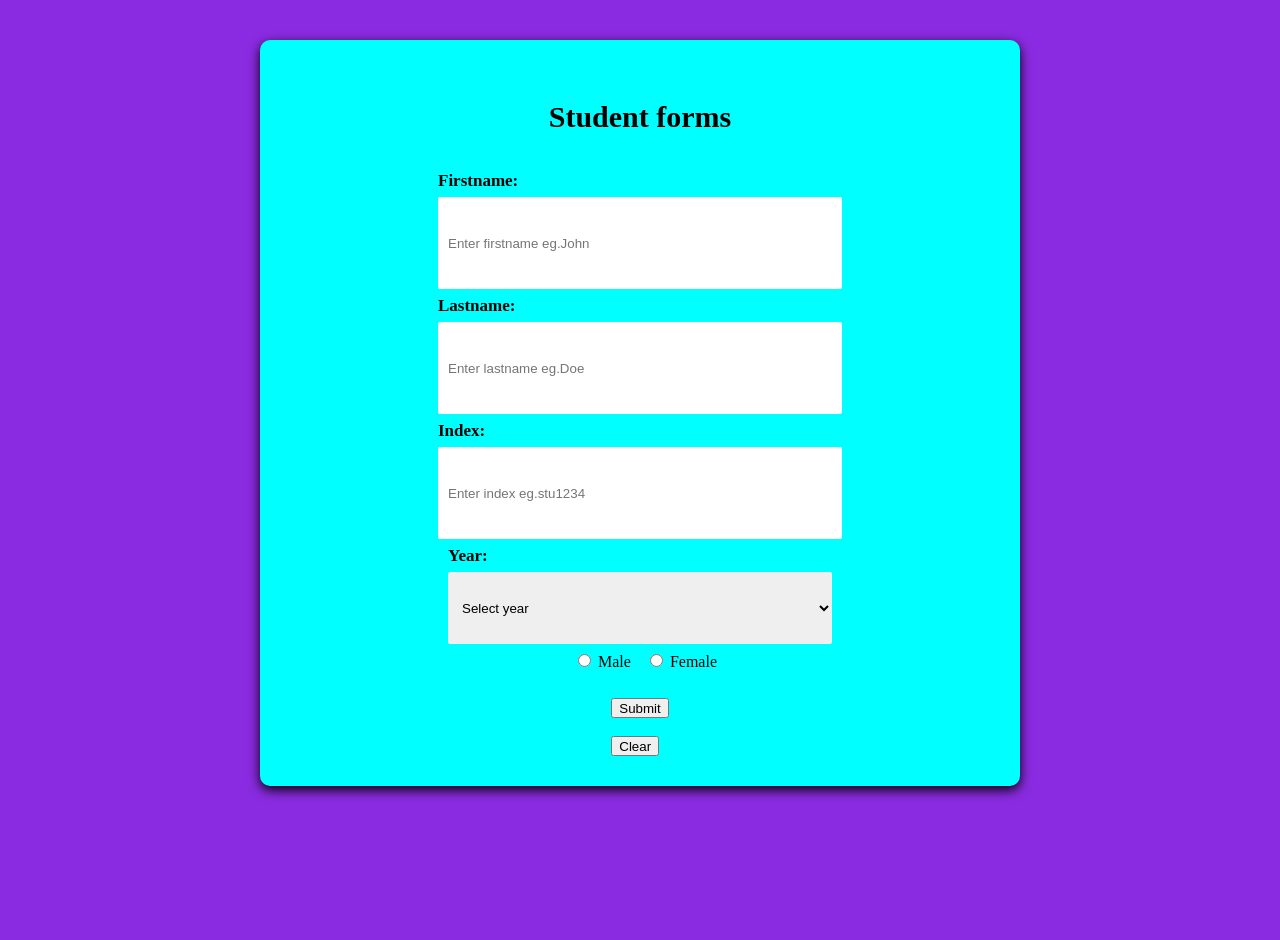
==== frontend/addstudent.html @ a8ddd3e1 "newupdate made on students(adminacess) branch" ====
<!doctype html>
<html lang="en">
  <head>
   <link rel="stylesheet" href="./styles/addstudent.css" />
    <meta charset="UTF-8" />
    <meta name="viewport" content="width=device-width, initial-scale=1.0" />
    <title>Add student</title>
  </head>
  <body>
    <form>
      <div id="main-container">
        <div id="heading">
          <p>Student forms</p>
        </div>
        <div>
          <label for="firstname"  class="form-label">Firstname:</label>
          <input
            type="text"
            id="firstname"
            class="stu-forms"
            name="firstname"
            placeholder="Enter firstname eg.John"
            required
          />
        </div>
        <div>
          <label for="lastname"  class="form-label">Lastname:</label>
          <input
            type="text"
            id="lastname"
             class="stu-forms"
            name="lastname"
            placeholder="Enter lastname eg.Doe"
            required
          />
        </div>
        <!-- <div>
          <label for="othernames"  class="form-label">Othernames:</label>
          <input
            type="text"
            id="othernames"
             class="stu-forms"
            name="lothernames"
            placeholder="Enter othernames "
          />
        </div> -->
        <div>
          <label for="index" class="form-label">Index:</label>
          <input
            type="text"
            id="index"
             class="stu-forms"
            name="index"
            placeholder="Enter index eg.stu1234"
            required
          />
        </div>
       
        <div >
          <label for="Year"  class="form-label" >Year:</label>
          <select  class="stu-forms">
            <option value="">Select year </option>
            <option value="Year 1">Year 1</option>
            <option value="Year 2">Year 2</option>
            <option value="Year 3">Year 3</option>
          </select>
        </div>
         <div id="gender"><label class="stu-forms"  class="form-label">
            <input type="radio" id="male" name="gender"  value="MAle" />
            Male</label>
           <input type="radio" id="female" name="gender"  value="Female" />
            Female</label></div>
        <!-- <div>
          <label for="course"  class="form-label">Course:</label>

<select id="course" name="course"  class="stu-forms">
    <option value="">Select Course</option>
    <option value="Computer Science">Computer Science</option>
    <option value="Information Technology">Information Technology</option>
    <option value="Business Administration">Business Administration</option>
    <option value="Accounting">Accounting</option>
</select>
        </div> -->
        <!-- <div>
          <label for="tel"  class="form-label">Tel:</label>
          <input type="tel" name="tel" id="tel"  class="stu-forms" placeholder="Enter Tel eg:0123456789">
        </div>
        <div> -->
          <!-- <label for="passport"  class="form-label">Passport Picture</label>
<input type="file" id="passport"  class="stu-forms" name="passport" accept="image/*">

<img id="passport-preview" src="" alt="Passport Preview">
        </div> -->
        
        <div id="btn-container">
          <button id="submit-btn"  class="forms-btn" type="button">Submit</button><br><br>
                    <button id="clear-btn"  class="forms-btn" type="button">Clear</button>
        </div>
    </form>
  </body>
</html>
---- frontend/styles/addstudent.css ----
body{
  background-color: blueviolet;
  margin: 0;
  padding: 0;
  align-items: center;
  height: 100vh;
  width: 100%;
}
#main-container{
  background-color: aqua;
  width: 90%;
  display: flex;
  flex-direction: column;
  align-items: center;
  justify-content: center;
  align-content: center;
  padding: 40px;
  gap: 7px;
  padding-bottom: 10px;  
  border-radius: 10px;
  max-width: 700px;
  margin: 40px auto;
  padding: 30px;
  box-shadow: 0 4px 12px
}
#heading{
 font-size: 30px;
 font-weight: 600;
}
.stu-forms{
  gap: 50px;
  height: 8vh;
  width: 30vw;
  padding: 10px;
  border: none;
 border-radius: 2px;

}
.form-label {
  display: block;
  margin-bottom: 6px;
  font-size: 17px;
  font-weight: 600;
  color: var(--text-p);
}
#male,#female{
  padding: 10px;

}
.gen{
  gap: 50px;
  padding: 10px;
 
}
#btn-container{
  padding-bottom:
}
.forms-btn{
  height: 20px;
}
#gender{
  padding-bottom: 20px;
}
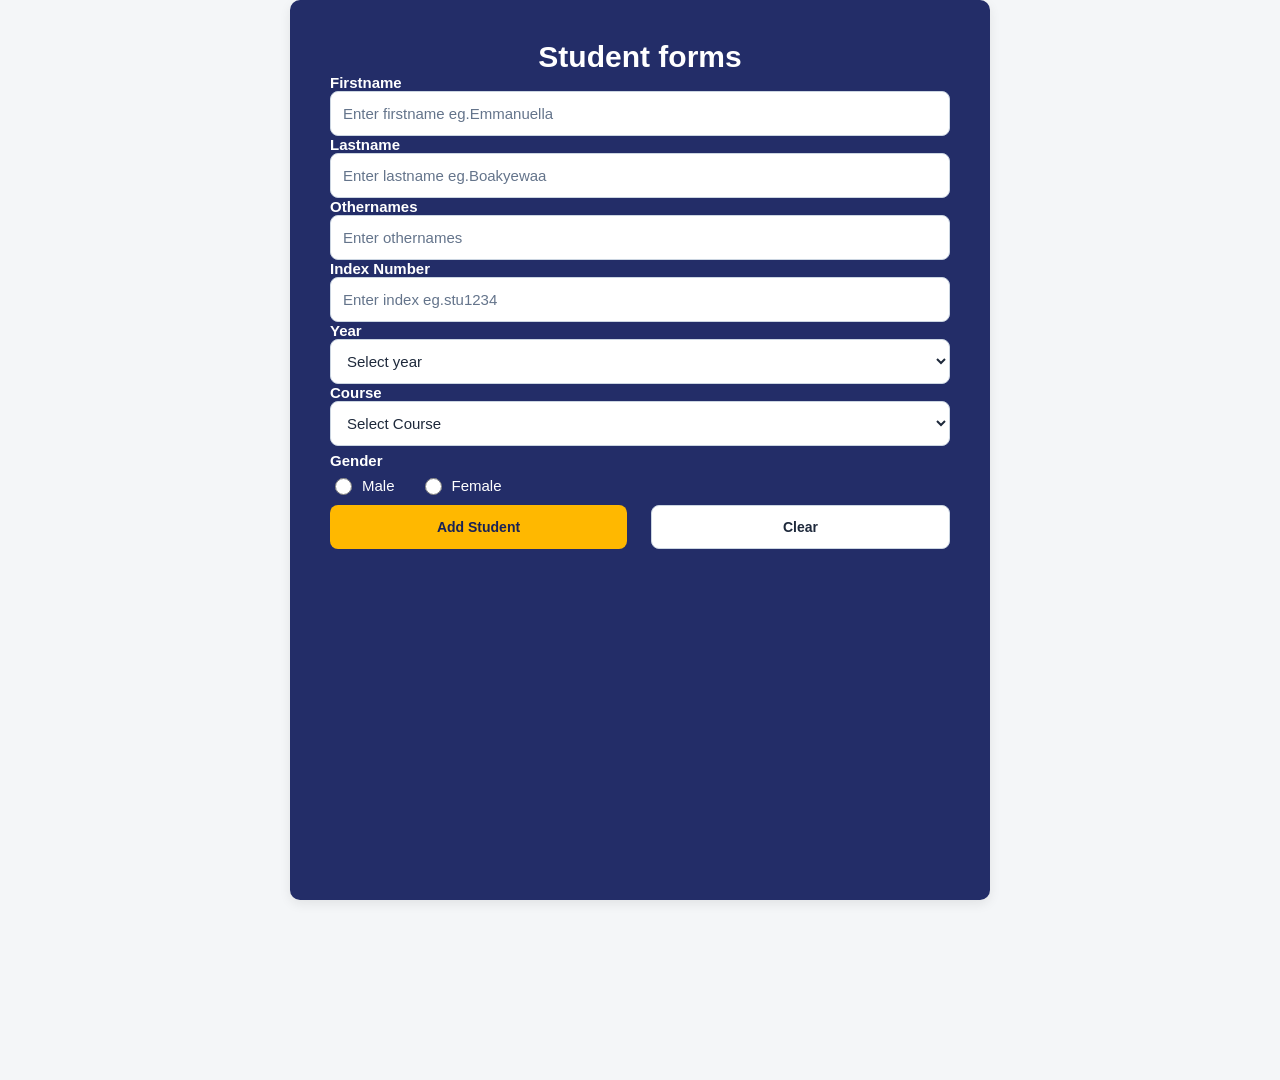
==== commit 01b5d684: "add student form feature" ====
--- a/frontend/addstudent.html
+++ b/frontend/addstudent.html
@@ -7,35 +7,35 @@
     <title>Add student</title>
   </head>
   <body>
-    <form>
-      <div id="main-container">
+    <form id="addstudent-forms">
+      <div id="form-container">
         <div id="heading">
           <p>Student forms</p>
         </div>
         <div>
-          <label for="firstname"  class="form-label">Firstname:</label>
+          <label for="firstname"  class="form-label">Firstname</label>
           <input
             type="text"
             id="firstname"
             class="stu-forms"
             name="firstname"
-            placeholder="Enter firstname eg.John"
+            placeholder="Enter firstname eg.Emmanuella"
             required
           />
         </div>
         <div>
-          <label for="lastname"  class="form-label">Lastname:</label>
+          <label for="lastname"  class="form-label">Lastname</label>
           <input
             type="text"
             id="lastname"
              class="stu-forms"
             name="lastname"
-            placeholder="Enter lastname eg.Doe"
+            placeholder="Enter lastname eg.Boakyewaa"
             required
           />
         </div>
-        <!-- <div>
-          <label for="othernames"  class="form-label">Othernames:</label>
+        <div>
+          <label for="othernames"  class="form-label">Othernames</label>
           <input
             type="text"
             id="othernames"
@@ -43,9 +43,9 @@
             name="lothernames"
             placeholder="Enter othernames "
           />
-        </div> -->
+        </div>
         <div>
-          <label for="index" class="form-label">Index:</label>
+          <label for="index" class="form-label">Index Number</label>
           <input
             type="text"
             id="index"
@@ -57,7 +57,7 @@
         </div>
        
         <div >
-          <label for="Year"  class="form-label" >Year:</label>
+          <label for="Year"  class="form-label" >Year</label>
           <select  class="stu-forms">
             <option value="">Select year </option>
             <option value="Year 1">Year 1</option>
@@ -65,22 +65,35 @@
             <option value="Year 3">Year 3</option>
           </select>
         </div>
-         <div id="gender"><label class="stu-forms"  class="form-label">
-            <input type="radio" id="male" name="gender"  value="MAle" />
-            Male</label>
-           <input type="radio" id="female" name="gender"  value="Female" />
-            Female</label></div>
-        <!-- <div>
-          <label for="course"  class="form-label">Course:</label>
+        <div>  <label for="course"  class="form-label">Course</label>
+        <select id="course" name="course"  class="stu-forms">
+    <option value="">Select Course</option>
+    <option value="General Science">General Science</option>
+    <option value="General Arts">General Arts</option>
+    <option value="Business ">Business </option>
+    <option value="Home Economics">Home Economics</option>
+</select></div>
+        <div class="form-group">
+    <label id="gen-id"></label>
+         <div class="form-group">
+  <label id="gen-id" class="form-label">Gender</label>
 
-<select id="course" name="course"  class="stu-forms">
-    <option value="">Select Course</option>
-    <option value="Computer Science">Computer Science</option>
-    <option value="Information Technology">Information Technology</option>
-    <option value="Business Administration">Business Administration</option>
-    <option value="Accounting">Accounting</option>
-</select>
-        </div> -->
+  <div id="gender">
+    <label for="male">
+      <input type="radio" id="male" name="gender" value="Male" />
+      Male
+    </label>
+
+    <label for="female">
+      <input type="radio" id="female" name="gender" value="Female" />
+      Female
+    </label>
+  </div>
+</div>
+        
+
+
+        </div>
         <!-- <div>
           <label for="tel"  class="form-label">Tel:</label>
           <input type="tel" name="tel" id="tel"  class="stu-forms" placeholder="Enter Tel eg:0123456789">
@@ -93,9 +106,9 @@
         </div> -->
         
         <div id="btn-container">
-          <button id="submit-btn"  class="forms-btn" type="button">Submit</button><br><br>
+          <button id="submit-btn"  class="forms-btn" type="button">Add Student</button><br><br>
                     <button id="clear-btn"  class="forms-btn" type="button">Clear</button>
         </div>
     </form>
   </body>
-</html>
+</html>
--- a/frontend/styles/addstudent.css
+++ b/frontend/styles/addstudent.css
@@ -1,63 +1,208 @@
-body{
-  background-color: blueviolet;
+:root {
+  --bg-main: #f4f6f8;
+  --bg-card: #ffffff;
+
+  --brand-navy: #192255;
+  --brand-navy-light: #232d68;
+
+  --accent-primary: #ffb800;
+  --accent-dark: #e8af00;
+
+  --text-p: #1e293b;
+  --text-s: #64748b;
+
+  --border: #cbd5e1;
+  --border-light: #e2e8f0;
+
+  --shadow: rgba(0, 0, 0, 0.08);
+}
+
+* {
+  box-sizing: border-box;
+}
+
+body {
   margin: 0;
   padding: 0;
-  align-items: center;
-  height: 100vh;
-  width: 100%;
-}
-#main-container{
-  background-color: aqua;
-  width: 90%;
-  display: flex;
+  width: 100%;
+  min-height: 120vh;
+  background-color: var(--bg-main);
+  font-family: "Inter", sans-serif;
+  font-weight: 400;
+}
+
+#form-container {
+  width: 100%;
+  max-width: 700px;
+  min-height: 100vh;
+  margin: 0 auto;
+  padding: 40px;
+  /* display: flex; */
   flex-direction: column;
-  align-items: center;
-  justify-content: center;
-  align-content: center;
-  padding: 40px;
-  gap: 7px;
-  padding-bottom: 10px;  
+  gap: 20px;
+  background-color: var(--brand-navy-light);
   border-radius: 10px;
-  max-width: 700px;
-  margin: 40px auto;
-  padding: 30px;
-  box-shadow: 0 4px 12px
-}
-#heading{
- font-size: 30px;
- font-weight: 600;
-}
-.stu-forms{
-  gap: 50px;
-  height: 8vh;
-  width: 30vw;
-  padding: 10px;
-  border: none;
- border-radius: 2px;
-
-}
+  box-shadow: 0 4px 12px var(--shadow);
+  /* display: none; */
+}
+
+#heading {
+  width: 100%;
+  text-align: center;
+  font-size: 30px;
+  font-weight: 600;
+  color: var(--bg-card);
+}
+
+#heading p {
+  margin: 0;
+}
+
+.form-group {
+  display: flex;
+  flex-direction: column;
+  gap: 6px;
+  width: 100%;
+}
+
 .form-label {
   display: block;
-  margin-bottom: 6px;
-  font-size: 17px;
+  font-size: 15px;
   font-weight: 600;
+  color: var(--bg-card);
+}
+
+.stu-forms {
+  width: 100%;
+  height: 45px;
+  padding: 10px 12px;
+  border: 1px solid var(--border);
+  border-radius: 8px;
+  background-color: var(--bg-card);
   color: var(--text-p);
-}
-#male,#female{
+  font-family: inherit;
+  font-size: 15px;
+  transition:
+    border-color 0.2s ease,
+    box-shadow 0.2s ease,
+    background-color 0.2s ease;
+}
+
+.stu-forms:hover {
+  background-color: #f8fafc;
+}
+
+.stu-forms:focus {
+  outline: none;
+  border-color: var(--accent-primary);
+  box-shadow: 0 0 0 3px rgba(255, 184, 0, 0.15);
+}
+
+#gender {
+  display: flex;
+  align-items: center;
+  gap: 25px;
+  width: 100%;
+}
+
+#gender label {
+  display: flex;
+  align-items: center;
+  gap: 7px;
+  color: var(--bg-card);
+  font-size: 15px;
+  font-weight: 500;
+  cursor: pointer;
+}
+
+#gender input[type="radio"] {
+  width: 17px;
+  height: 17px;
+  cursor: pointer;
+  accent-color: var(--accent-primary);
+}
+
+#btn-container {
+  display: flex;
+  gap: 12px;
+  width: 100%;
+  margin-top: 10px;
+}
+
+.forms-btn {
+  flex: 1;
+  height: 44px;
+  border-radius: 8px;
+  font-family: inherit;
+  font-size: 14px;
+  font-weight: 600;
+  cursor: pointer;
+  transition:
+    background-color 0.2s ease,
+    transform 0.1s ease;
+}
+
+#submit-btn {
+  border: none;
+  background-color: var(--accent-primary);
+  color: var(--brand-navy);
+}
+
+#submit-btn:hover {
+  background-color: var(--accent-dark);
+}
+
+#submit-btn:active {
+  transform: translateY(1px);
+}
+
+#clear-btn {
+  border: 1px solid var(--border);
+  background-color: var(--bg-card);
+  color: var(--text-p);
+}
+
+#clear-btn:hover {
+  background-color: #e2e8f0;
+}
+
+#clear-btn:active {
+  transform: translateY(1px);
+}
+
+input[type="file"] {
+  width: 100%;
   padding: 10px;
-
-}
-.gen{
-  gap: 50px;
-  padding: 10px;
- 
-}
-#btn-container{
-  padding-bottom:
-}
-.forms-btn{
-  height: 20px;
-}
-#gender{
-  padding-bottom: 20px;
-}+  border: 1px solid var(--border);
+  border-radius: 8px;
+  background-color: var(--bg-card);
+  color: var(--text-p);
+  font-family: inherit;
+}
+
+input::placeholder {
+  color: var(--text-s);
+}
+
+select {
+  cursor: pointer;
+}
+
+@media (max-width: 600px) {
+  #form-container {
+    width: 95%;
+    padding: 20px;
+  }
+
+  #heading {
+    font-size: 25px;
+  }
+
+  #btn-container {
+    flex-direction: column;
+  }
+
+  .forms-btn {
+    width: 100%;
+  }
+}
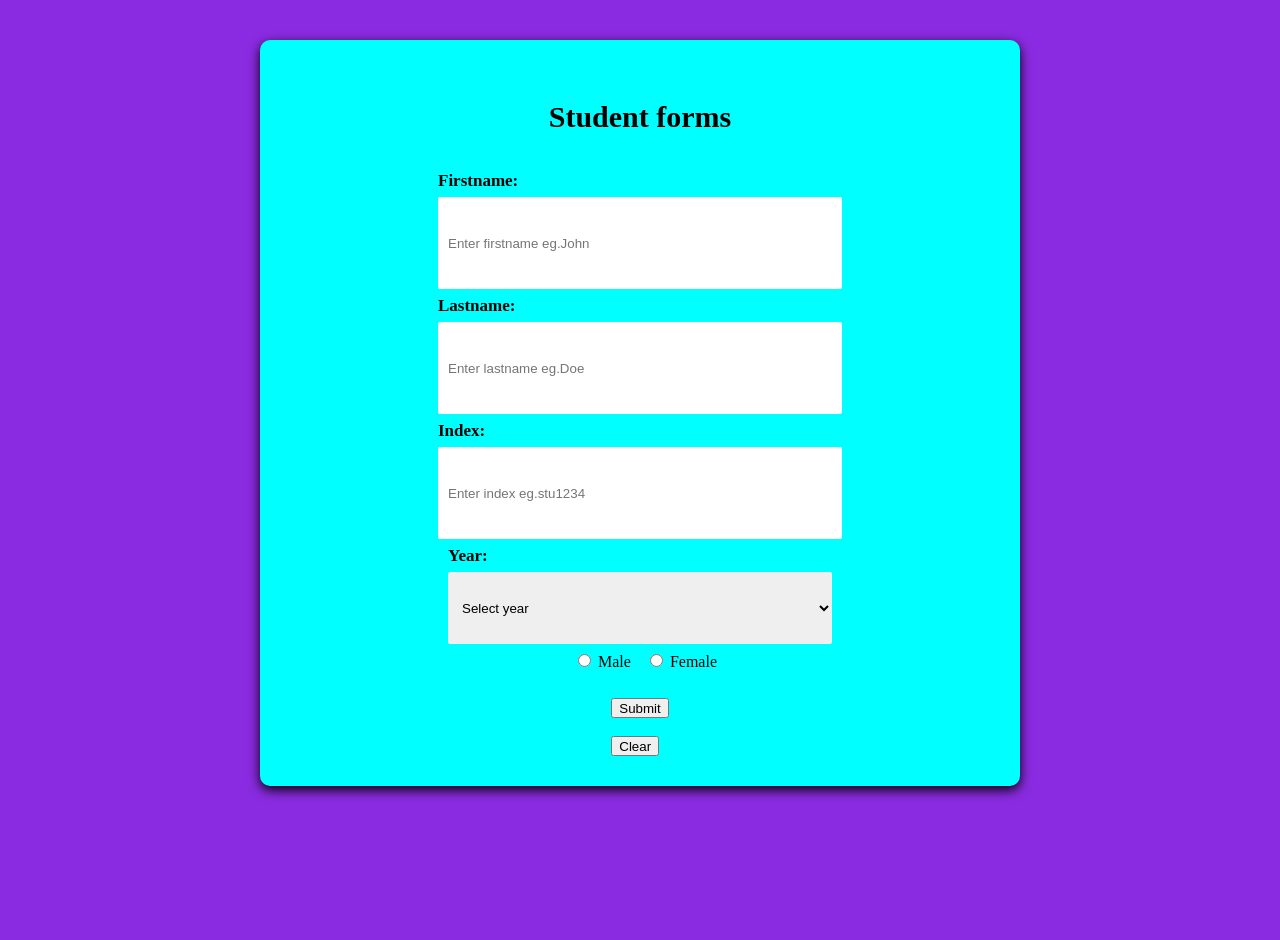
==== commit 1f701a4c: "Add student management section to the admin dashboard" ====
--- a/frontend/addstudent.html
+++ b/frontend/addstudent.html
@@ -7,35 +7,35 @@
     <title>Add student</title>
   </head>
   <body>
-    <form id="addstudent-forms">
-      <div id="form-container">
+    <form>
+      <div id="main-container">
         <div id="heading">
           <p>Student forms</p>
         </div>
         <div>
-          <label for="firstname"  class="form-label">Firstname</label>
+          <label for="firstname"  class="form-label">Firstname:</label>
           <input
             type="text"
             id="firstname"
             class="stu-forms"
             name="firstname"
-            placeholder="Enter firstname eg.Emmanuella"
+            placeholder="Enter firstname eg.John"
             required
           />
         </div>
         <div>
-          <label for="lastname"  class="form-label">Lastname</label>
+          <label for="lastname"  class="form-label">Lastname:</label>
           <input
             type="text"
             id="lastname"
              class="stu-forms"
             name="lastname"
-            placeholder="Enter lastname eg.Boakyewaa"
+            placeholder="Enter lastname eg.Doe"
             required
           />
         </div>
-        <div>
-          <label for="othernames"  class="form-label">Othernames</label>
+        <!-- <div>
+          <label for="othernames"  class="form-label">Othernames:</label>
           <input
             type="text"
             id="othernames"
@@ -43,9 +43,9 @@
             name="lothernames"
             placeholder="Enter othernames "
           />
-        </div>
+        </div> -->
         <div>
-          <label for="index" class="form-label">Index Number</label>
+          <label for="index" class="form-label">Index:</label>
           <input
             type="text"
             id="index"
@@ -57,7 +57,7 @@
         </div>
        
         <div >
-          <label for="Year"  class="form-label" >Year</label>
+          <label for="Year"  class="form-label" >Year:</label>
           <select  class="stu-forms">
             <option value="">Select year </option>
             <option value="Year 1">Year 1</option>
@@ -65,35 +65,22 @@
             <option value="Year 3">Year 3</option>
           </select>
         </div>
-        <div>  <label for="course"  class="form-label">Course</label>
-        <select id="course" name="course"  class="stu-forms">
+         <div id="gender"><label class="stu-forms"  class="form-label">
+            <input type="radio" id="male" name="gender"  value="MAle" />
+            Male</label>
+           <input type="radio" id="female" name="gender"  value="Female" />
+            Female</label></div>
+        <!-- <div>
+          <label for="course"  class="form-label">Course:</label>
+
+<select id="course" name="course"  class="stu-forms">
     <option value="">Select Course</option>
-    <option value="General Science">General Science</option>
-    <option value="General Arts">General Arts</option>
-    <option value="Business ">Business </option>
-    <option value="Home Economics">Home Economics</option>
-</select></div>
-        <div class="form-group">
-    <label id="gen-id"></label>
-         <div class="form-group">
-  <label id="gen-id" class="form-label">Gender</label>
-
-  <div id="gender">
-    <label for="male">
-      <input type="radio" id="male" name="gender" value="Male" />
-      Male
-    </label>
-
-    <label for="female">
-      <input type="radio" id="female" name="gender" value="Female" />
-      Female
-    </label>
-  </div>
-</div>
-        
-
-
-        </div>
+    <option value="Computer Science">Computer Science</option>
+    <option value="Information Technology">Information Technology</option>
+    <option value="Business Administration">Business Administration</option>
+    <option value="Accounting">Accounting</option>
+</select>
+        </div> -->
         <!-- <div>
           <label for="tel"  class="form-label">Tel:</label>
           <input type="tel" name="tel" id="tel"  class="stu-forms" placeholder="Enter Tel eg:0123456789">
@@ -106,9 +93,9 @@
         </div> -->
         
         <div id="btn-container">
-          <button id="submit-btn"  class="forms-btn" type="button">Add Student</button><br><br>
+          <button id="submit-btn"  class="forms-btn" type="button">Submit</button><br><br>
                     <button id="clear-btn"  class="forms-btn" type="button">Clear</button>
         </div>
     </form>
   </body>
-</html>+</html>
--- a/frontend/styles/addstudent.css
+++ b/frontend/styles/addstudent.css
@@ -1,208 +1,63 @@
-:root {
-  --bg-main: #f4f6f8;
-  --bg-card: #ffffff;
-
-  --brand-navy: #192255;
-  --brand-navy-light: #232d68;
-
-  --accent-primary: #ffb800;
-  --accent-dark: #e8af00;
-
-  --text-p: #1e293b;
-  --text-s: #64748b;
-
-  --border: #cbd5e1;
-  --border-light: #e2e8f0;
-
-  --shadow: rgba(0, 0, 0, 0.08);
-}
-
-* {
-  box-sizing: border-box;
-}
-
-body {
+body{
+  background-color: blueviolet;
   margin: 0;
   padding: 0;
+  align-items: center;
+  height: 100vh;
   width: 100%;
-  min-height: 120vh;
-  background-color: var(--bg-main);
-  font-family: "Inter", sans-serif;
-  font-weight: 400;
 }
-
-#form-container {
-  width: 100%;
-  max-width: 700px;
-  min-height: 100vh;
-  margin: 0 auto;
-  padding: 40px;
-  /* display: flex; */
-  flex-direction: column;
-  gap: 20px;
-  background-color: var(--brand-navy-light);
-  border-radius: 10px;
-  box-shadow: 0 4px 12px var(--shadow);
-  /* display: none; */
-}
-
-#heading {
-  width: 100%;
-  text-align: center;
-  font-size: 30px;
-  font-weight: 600;
-  color: var(--bg-card);
-}
-
-#heading p {
-  margin: 0;
-}
-
-.form-group {
+#main-container{
+  background-color: aqua;
+  width: 90%;
   display: flex;
   flex-direction: column;
-  gap: 6px;
-  width: 100%;
+  align-items: center;
+  justify-content: center;
+  align-content: center;
+  padding: 40px;
+  gap: 7px;
+  padding-bottom: 10px;  
+  border-radius: 10px;
+  max-width: 700px;
+  margin: 40px auto;
+  padding: 30px;
+  box-shadow: 0 4px 12px
 }
+#heading{
+ font-size: 30px;
+ font-weight: 600;
+}
+.stu-forms{
+  gap: 50px;
+  height: 8vh;
+  width: 30vw;
+  padding: 10px;
+  border: none;
+ border-radius: 2px;
 
+}
 .form-label {
   display: block;
-  font-size: 15px;
+  margin-bottom: 6px;
+  font-size: 17px;
   font-weight: 600;
-  color: var(--bg-card);
-}
-
-.stu-forms {
-  width: 100%;
-  height: 45px;
-  padding: 10px 12px;
-  border: 1px solid var(--border);
-  border-radius: 8px;
-  background-color: var(--bg-card);
-  color: var(--text-p);
-  font-family: inherit;
-  font-size: 15px;
-  transition:
-    border-color 0.2s ease,
-    box-shadow 0.2s ease,
-    background-color 0.2s ease;
-}
-
-.stu-forms:hover {
-  background-color: #f8fafc;
-}
-
-.stu-forms:focus {
-  outline: none;
-  border-color: var(--accent-primary);
-  box-shadow: 0 0 0 3px rgba(255, 184, 0, 0.15);
-}
-
-#gender {
-  display: flex;
-  align-items: center;
-  gap: 25px;
-  width: 100%;
-}
-
-#gender label {
-  display: flex;
-  align-items: center;
-  gap: 7px;
-  color: var(--bg-card);
-  font-size: 15px;
-  font-weight: 500;
-  cursor: pointer;
-}
-
-#gender input[type="radio"] {
-  width: 17px;
-  height: 17px;
-  cursor: pointer;
-  accent-color: var(--accent-primary);
-}
-
-#btn-container {
-  display: flex;
-  gap: 12px;
-  width: 100%;
-  margin-top: 10px;
-}
-
-.forms-btn {
-  flex: 1;
-  height: 44px;
-  border-radius: 8px;
-  font-family: inherit;
-  font-size: 14px;
-  font-weight: 600;
-  cursor: pointer;
-  transition:
-    background-color 0.2s ease,
-    transform 0.1s ease;
-}
-
-#submit-btn {
-  border: none;
-  background-color: var(--accent-primary);
-  color: var(--brand-navy);
-}
-
-#submit-btn:hover {
-  background-color: var(--accent-dark);
-}
-
-#submit-btn:active {
-  transform: translateY(1px);
-}
-
-#clear-btn {
-  border: 1px solid var(--border);
-  background-color: var(--bg-card);
   color: var(--text-p);
 }
+#male,#female{
+  padding: 10px;
 
-#clear-btn:hover {
-  background-color: #e2e8f0;
 }
-
-#clear-btn:active {
-  transform: translateY(1px);
+.gen{
+  gap: 50px;
+  padding: 10px;
+ 
 }
-
-input[type="file"] {
-  width: 100%;
-  padding: 10px;
-  border: 1px solid var(--border);
-  border-radius: 8px;
-  background-color: var(--bg-card);
-  color: var(--text-p);
-  font-family: inherit;
+#btn-container{
+  padding-bottom:
 }
-
-input::placeholder {
-  color: var(--text-s);
+.forms-btn{
+  height: 20px;
 }
-
-select {
-  cursor: pointer;
-}
-
-@media (max-width: 600px) {
-  #form-container {
-    width: 95%;
-    padding: 20px;
-  }
-
-  #heading {
-    font-size: 25px;
-  }
-
-  #btn-container {
-    flex-direction: column;
-  }
-
-  .forms-btn {
-    width: 100%;
-  }
-}
+#gender{
+  padding-bottom: 20px;
+}
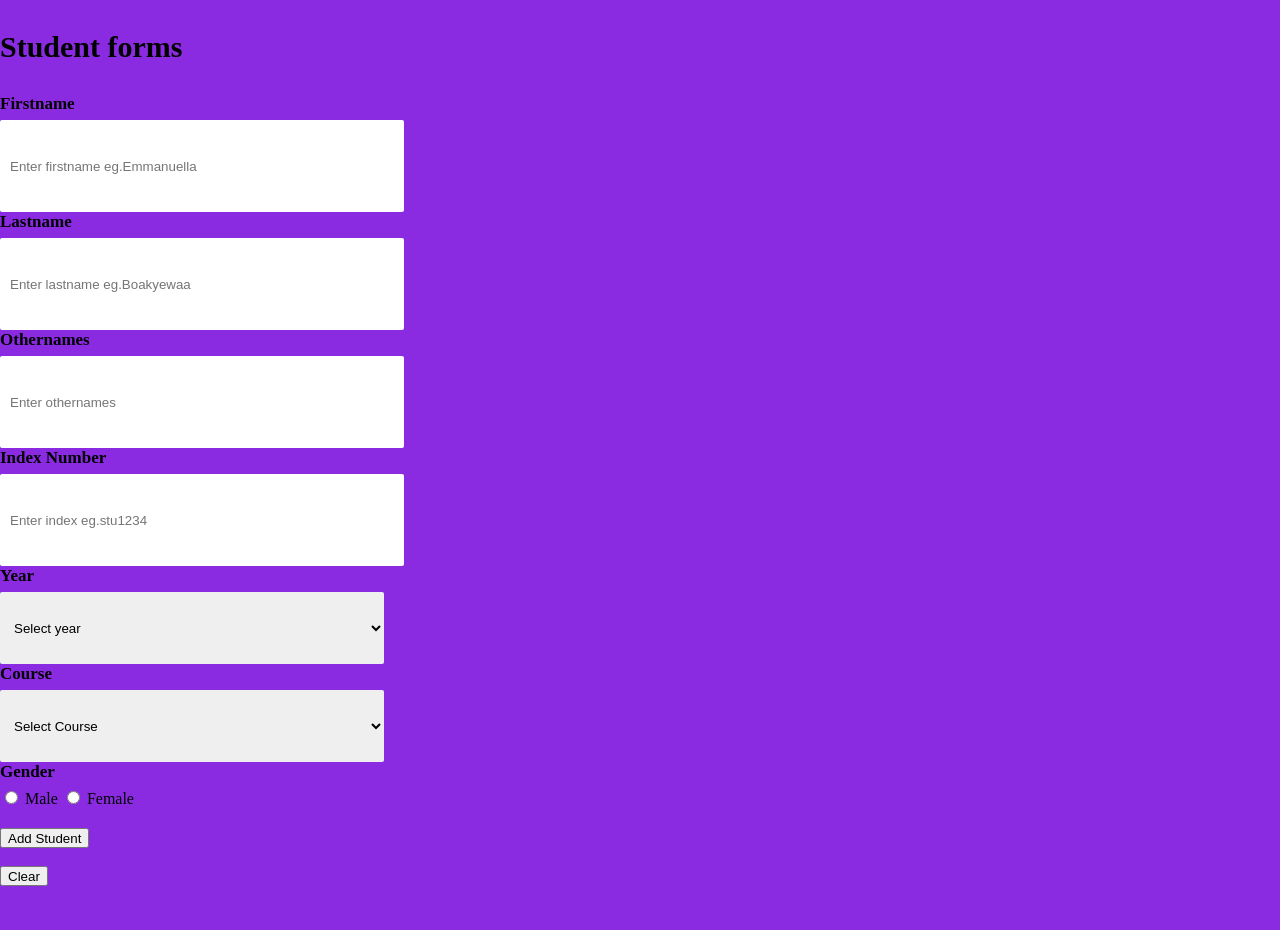
==== commit 44ab3209: "Merge branch 'master' into Addstudent" ====
--- a/frontend/addstudent.html
+++ b/frontend/addstudent.html
@@ -7,35 +7,35 @@
     <title>Add student</title>
   </head>
   <body>
-    <form>
-      <div id="main-container">
+    <form id="addstudent-forms">
+      <div id="form-container">
         <div id="heading">
           <p>Student forms</p>
         </div>
         <div>
-          <label for="firstname"  class="form-label">Firstname:</label>
+          <label for="firstname"  class="form-label">Firstname</label>
           <input
             type="text"
             id="firstname"
             class="stu-forms"
             name="firstname"
-            placeholder="Enter firstname eg.John"
+            placeholder="Enter firstname eg.Emmanuella"
             required
           />
         </div>
         <div>
-          <label for="lastname"  class="form-label">Lastname:</label>
+          <label for="lastname"  class="form-label">Lastname</label>
           <input
             type="text"
             id="lastname"
              class="stu-forms"
             name="lastname"
-            placeholder="Enter lastname eg.Doe"
+            placeholder="Enter lastname eg.Boakyewaa"
             required
           />
         </div>
-        <!-- <div>
-          <label for="othernames"  class="form-label">Othernames:</label>
+        <div>
+          <label for="othernames"  class="form-label">Othernames</label>
           <input
             type="text"
             id="othernames"
@@ -43,9 +43,9 @@
             name="lothernames"
             placeholder="Enter othernames "
           />
-        </div> -->
+        </div>
         <div>
-          <label for="index" class="form-label">Index:</label>
+          <label for="index" class="form-label">Index Number</label>
           <input
             type="text"
             id="index"
@@ -57,7 +57,7 @@
         </div>
        
         <div >
-          <label for="Year"  class="form-label" >Year:</label>
+          <label for="Year"  class="form-label" >Year</label>
           <select  class="stu-forms">
             <option value="">Select year </option>
             <option value="Year 1">Year 1</option>
@@ -65,22 +65,35 @@
             <option value="Year 3">Year 3</option>
           </select>
         </div>
-         <div id="gender"><label class="stu-forms"  class="form-label">
-            <input type="radio" id="male" name="gender"  value="MAle" />
-            Male</label>
-           <input type="radio" id="female" name="gender"  value="Female" />
-            Female</label></div>
-        <!-- <div>
-          <label for="course"  class="form-label">Course:</label>
+        <div>  <label for="course"  class="form-label">Course</label>
+        <select id="course" name="course"  class="stu-forms">
+    <option value="">Select Course</option>
+    <option value="General Science">General Science</option>
+    <option value="General Arts">General Arts</option>
+    <option value="Business ">Business </option>
+    <option value="Home Economics">Home Economics</option>
+</select></div>
+        <div class="form-group">
+    <label id="gen-id"></label>
+         <div class="form-group">
+  <label id="gen-id" class="form-label">Gender</label>
 
-<select id="course" name="course"  class="stu-forms">
-    <option value="">Select Course</option>
-    <option value="Computer Science">Computer Science</option>
-    <option value="Information Technology">Information Technology</option>
-    <option value="Business Administration">Business Administration</option>
-    <option value="Accounting">Accounting</option>
-</select>
-        </div> -->
+  <div id="gender">
+    <label for="male">
+      <input type="radio" id="male" name="gender" value="Male" />
+      Male
+    </label>
+
+    <label for="female">
+      <input type="radio" id="female" name="gender" value="Female" />
+      Female
+    </label>
+  </div>
+</div>
+        
+
+
+        </div>
         <!-- <div>
           <label for="tel"  class="form-label">Tel:</label>
           <input type="tel" name="tel" id="tel"  class="stu-forms" placeholder="Enter Tel eg:0123456789">
@@ -93,7 +106,7 @@
         </div> -->
         
         <div id="btn-container">
-          <button id="submit-btn"  class="forms-btn" type="button">Submit</button><br><br>
+          <button id="submit-btn"  class="forms-btn" type="button">Add Student</button><br><br>
                     <button id="clear-btn"  class="forms-btn" type="button">Clear</button>
         </div>
     </form>
